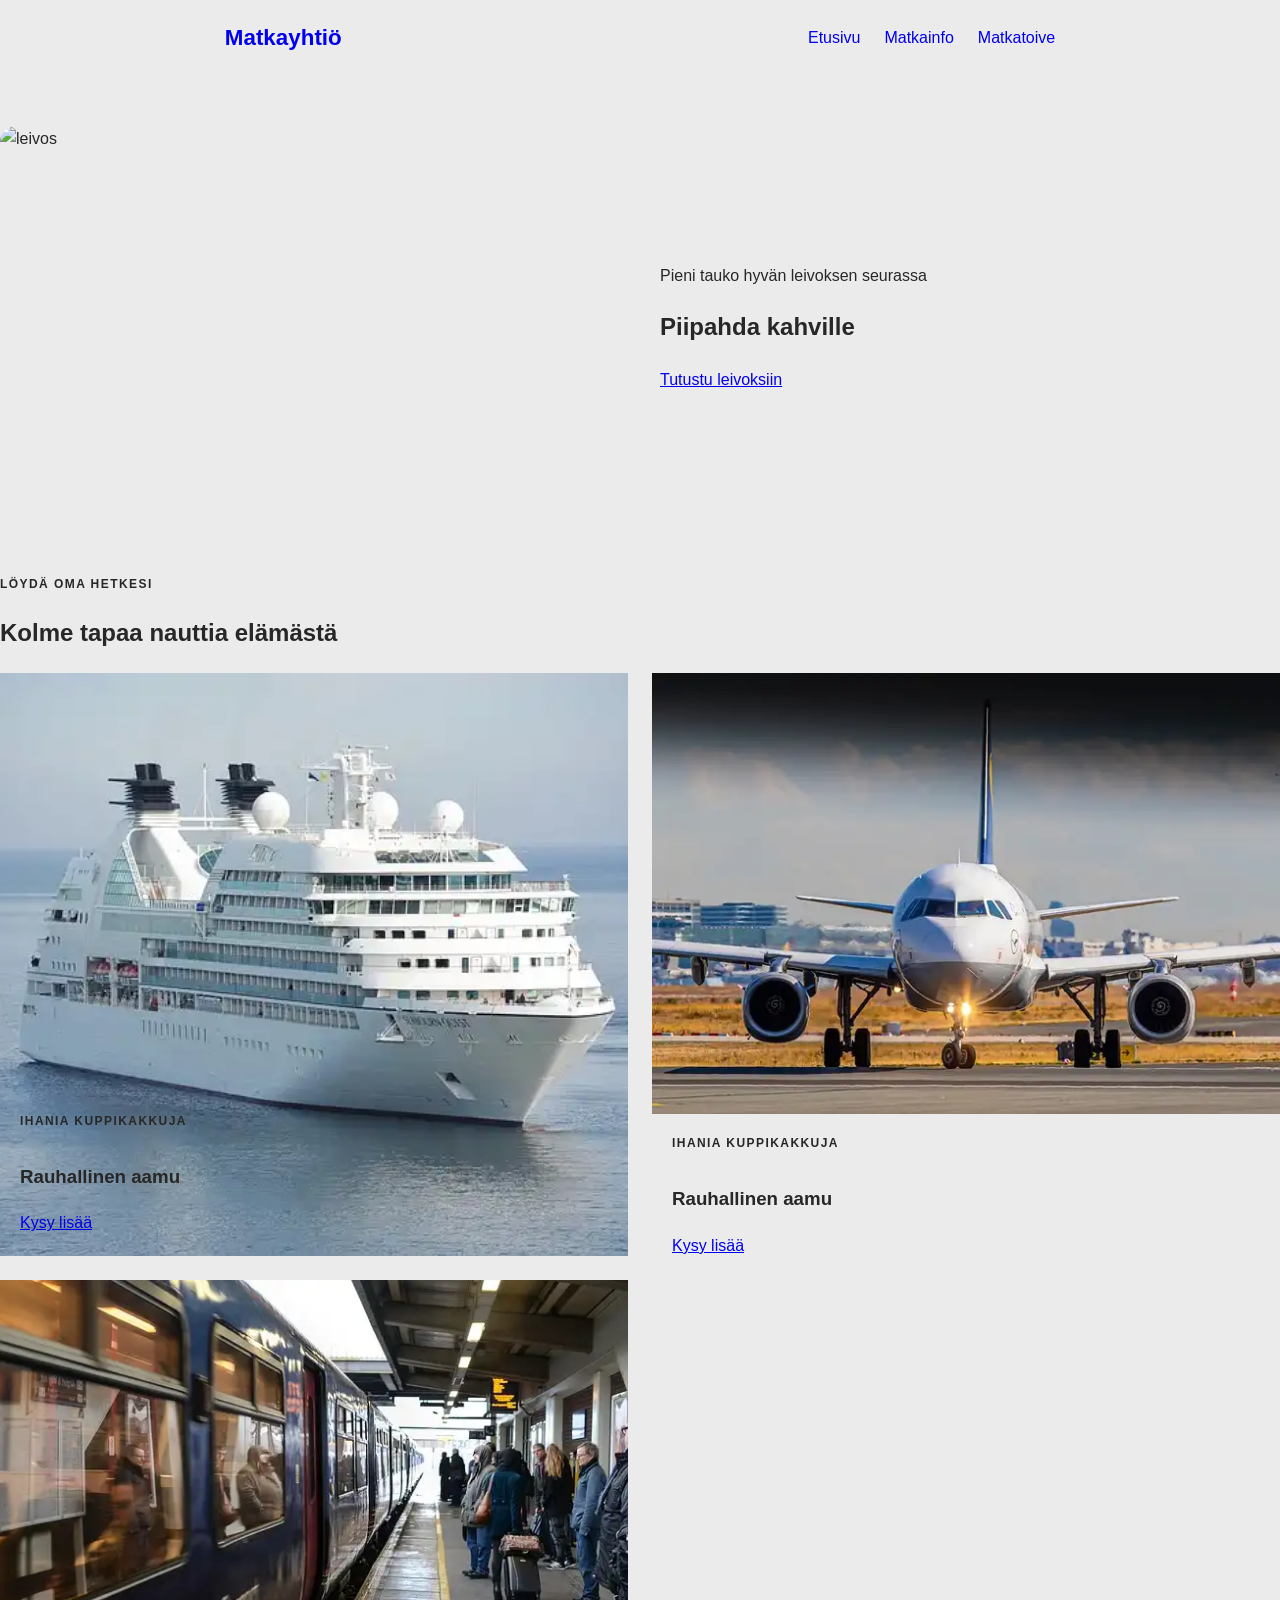
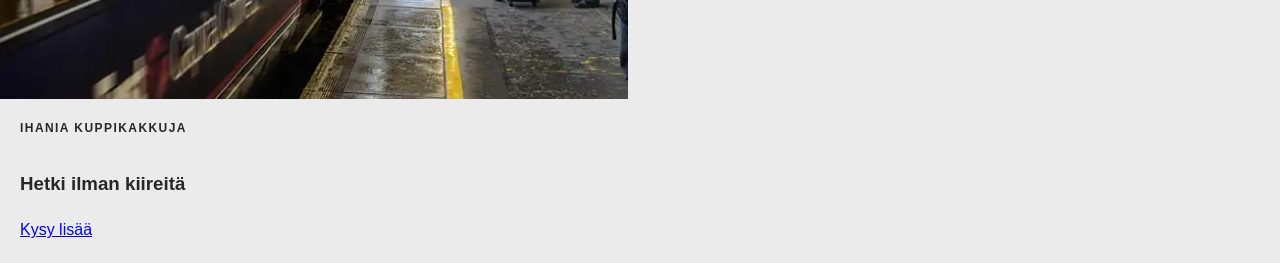
==== index.html @ 6f75fc86 "setting up things" ====
<!DOCTYPE html>
<html lang="fi">
<head>
    <meta charset="UTF-8">
    <meta name="viewport" content="width=device-width, initial-scale=1.0">
    <title>Etusivu</title>
    <link rel="stylesheet" href="style.css">
</head>
<body>
    <header>
        <div class="rajaus header-content">
            <a href="index.html" class="logo">Matkayhtiö</a>
            <nav>
                <a href="index.html">Etusivu</a>
                <a href="matkainfo.html">Matkainfo</a>
                <a href="matkatoive.html">Matkatoive</a>
            </nav>
        </div>
    </header>
    <main>
        <!--teksti ja kuva gridillä-->
        <section class="esittely">
            <img class="kortti-kuva" src="images/blandinejoannic-cupcakes-5116009.webp" alt="leivos" width="1280" height="800">
            <div>
                <p>Pieni tauko hyvän leivoksen seurassa</p>
                <h1>Piipahda kahville</h1>
                <a href="#leivokset">Tutustu leivoksiin</a>
            </div>
        </section>
        <section id="leivokset">
            <p class="ylateksti">Löydä oma hetkesi</p>
            <h2>Kolme tapaa nauttia elämästä</h2>
            <!--grid-->
            <div class="kortit">
                <article class="kortti kortti-ylä">
                    <img class="kortti-kuva" src="images/cruise.webp" alt="kuppikakku" width="1920">
                    <div class="kortti-teksti">
                        <p class="ylateksti">Ihania kuppikakkuja</p>
                        <h3>Rauhallinen aamu</h3>
                        <a class="korttilinkki" href="#yhteys">Kysy lisää</a>
                    </div>
                </article>
                <article class="kortti-ala">
                    <img class="kortti-kuva" src="images/train.webp" alt="kuppikakku" width="1920">
                    <div class="kortti-teksti">
                        <p class="ylateksti">Ihania kuppikakkuja</p>
                        <h3>Hetki ilman kiireitä</h3>
                        <a class="korttilinkki" href="#yhteys">Kysy lisää</a>
                    </div>
                </article>
                <article class="kortti-iso">
                    <img class="kortti-kuva" src="images/rolandmey-airbus-8607152_640.webp" alt="kuppikakku" width="1920">
                    <div class="kortti-teksti">
                        <p class="ylateksti">Ihania kuppikakkuja</p>
                        <h3>Rauhallinen aamu</h3>
                        <a class="korttilinkki" href="#yhteys">Kysy lisää</a>
                    </div>
                </article>
            </div>
        </section>
    </main>
    <footer>

    </footer>
</body>
</html>
---- style.css ----
/*perusasetukset*/

*{
    box-sizing: border-box;
}

/*muuttujien määrittely*/
:root{
    --tausta: rgb(235, 235, 235);
    --teksti: rgb(39, 39, 39);
    --pinkki: rgb(255, 113, 201);
}

html{
    scroll-padding-top: 24px;
}

body{
    margin: 0;
    min-height: 100vh;
    display: flex;
    flex-direction: column;
    font-family: Arial, Helvetica, sans-serif;
    line-height: 1.6;
    background-color: var(--tausta);
    color: var(--teksti);
}

main{
    flex: 1;
}

img{
    display: block;
    max-width: 100%;
}

/*header*/
.header{
    border-bottom: 1px solid lightpink;
}

.header-content{
    display: flex;
    flex-wrap: wrap;
    justify-content: space-between;
    align-items: center;
    gap: 16px;
    padding: 20px;
}

.logo{
    font-size: 1.4rem;
    font-weight: bold;
    text-decoration: none;
}

nav{
    display: flex;
    gap: 24px;
}

nav a{
    text-decoration: none;
}

.rajaus{
    width: min(1100px, calc(100% - 32%));
    margin-inline: auto;
}

/*esittely*/

.esittely{
    display: grid;
    grid-template-columns: 1fr 1fr;
    align-items: center;
    gap: 40px;
    padding-block: 50px;
}

.esittely img{
    width: 100%;
    height: auto;
    border-radius: 16px;
}

/*kolmen kuvan section*/

.ylateksti{
    text-transform: uppercase;
    letter-spacing: .12em;
    font-size: .75rem;
    font-weight: bold;
}

.kortit{
    display: grid;
    grid-template-columns: repeat(2, minmax(0, 1fr));
    grid-template-rows: 1fr 1fr;
    grid-template-areas: 
    "yla iso"
    "ala iso";
    gap: 24px;
}

.kortti{
    position: relative;
    display: flex;
    min-width: 0;
    overflow: hidden;
    background-color: var(--pinkki);
}

.kortti-iso{
    grid-area: iso;
    aspect-ratio: 4/6;
}

.kortti-yla{
    grid-area: yla;
}

.kortti-ala{
    grid-area: ala;
}

.kortti-kuva{
    object-fit: cover;
}

.kortti > .kortti-kuva{
    position: absolute;
    inset: 0;
    width: 100%;
    height: 100%;
}

.kortti-teksti{
    position: relative;
    width: 100%;
    display: flex;
    flex-direction: column;
    justify-content: flex-end;
    padding: 20px;
}

.kortti-teksti p{
    margin-top: 0;
}

.korttilinkki{

}

details{
    margin-bottom: 12px;
    border: 1px solid lime;
    background-color: aquamarine;
}

.accordion{
    margin: 40px;
}

/*virheilmoitus*/

.virhe{
    display: none;
    color: red;
    margin: 6px;
    font-size: 0.9rem;
}

input:user-invalid{
    border: 2px solid red;
}
input:user-invalid + .virhe{
    display: block;
}

@media (width <900px){
    .esittely{
        grid-template-columns: 1fr;
    }

    .kortit{
        grid-template-areas: 
        "iso iso"
        "yla ala";
        grid-template-rows: auto auto;
    }

    .kortti-iso{
        aspect-ratio: 3/2;
    }
    .kortti-yla, .kortti-ala {aspect-ratio: 4/3;}
}
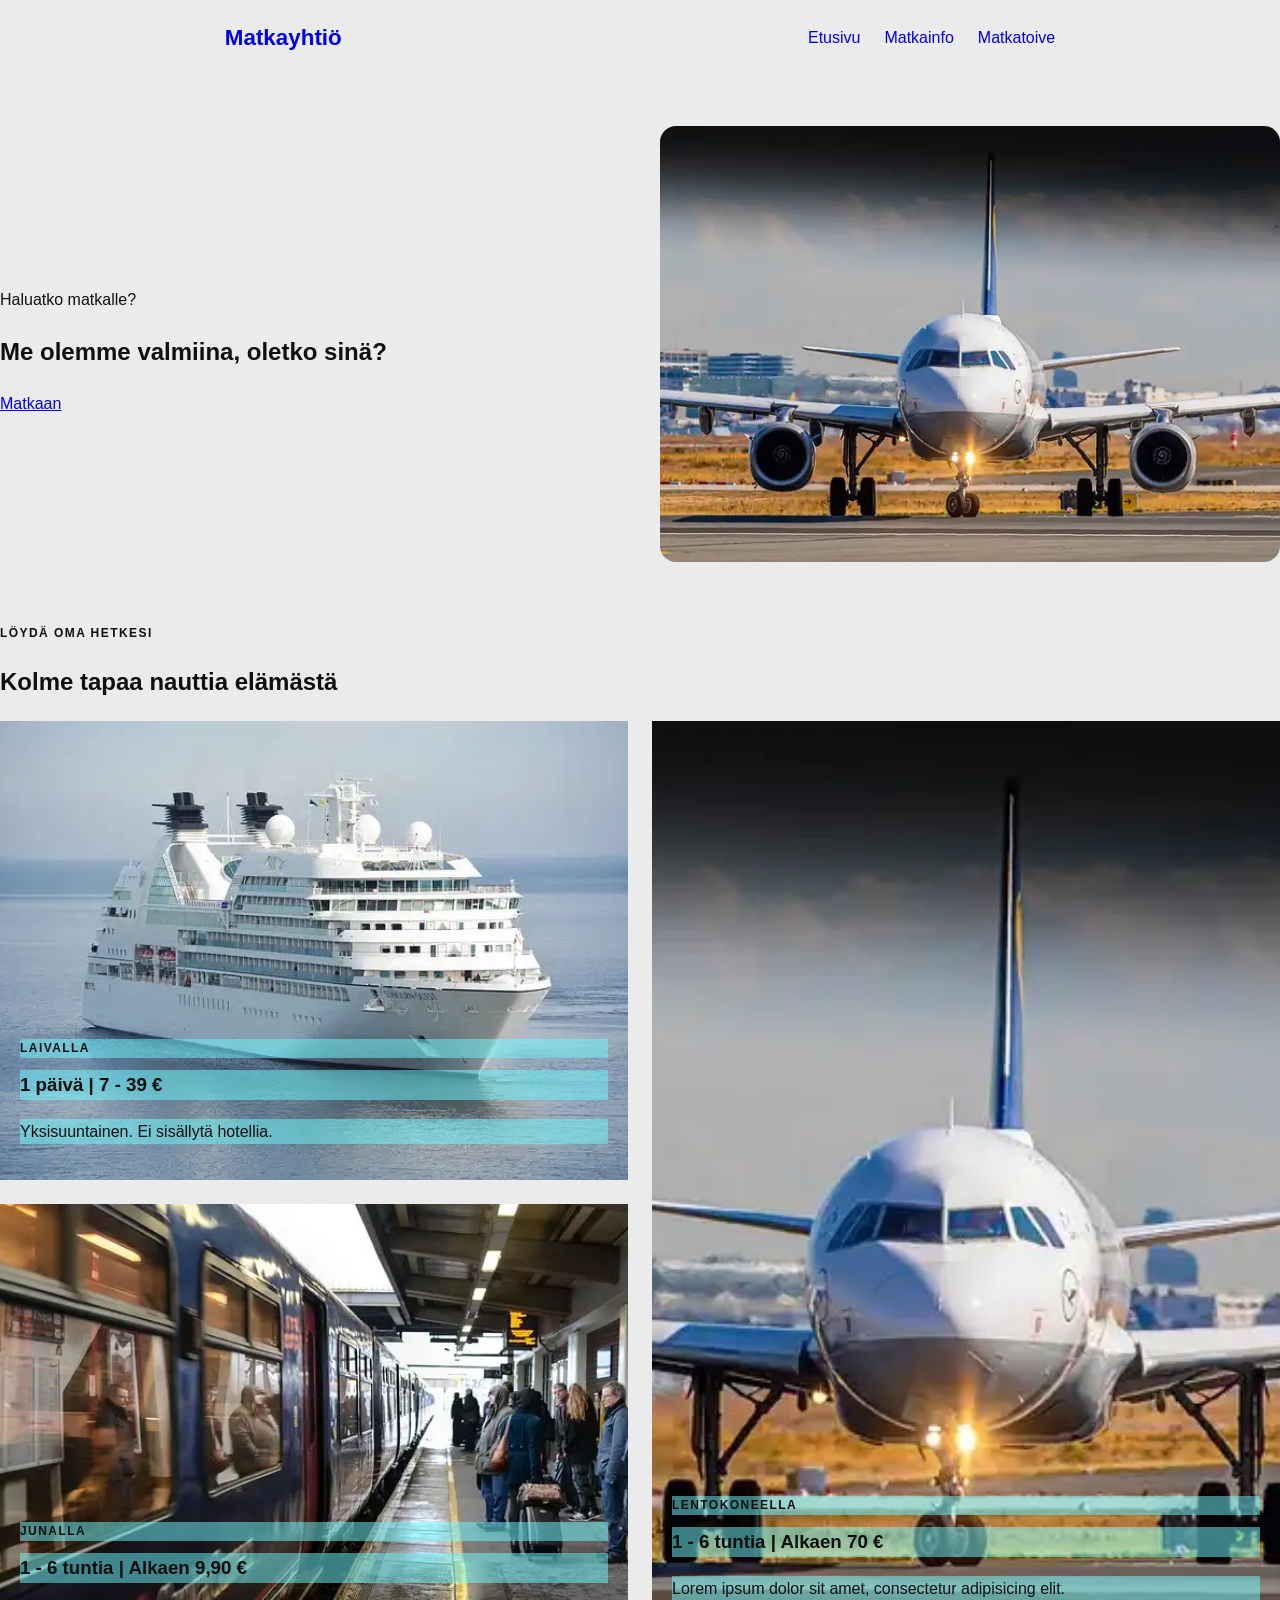
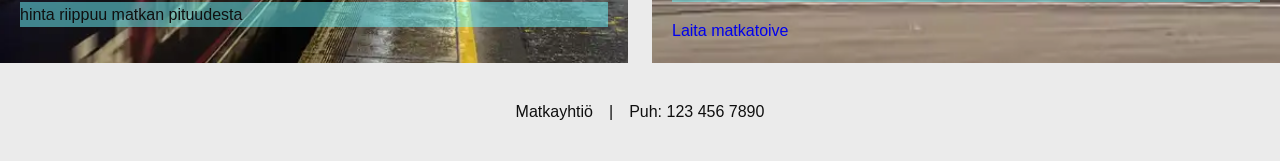
==== commit 7d97eb01: "leivokset poistettu" ====
--- a/index.html
+++ b/index.html
@@ -20,47 +20,52 @@
     <main>
         <!--teksti ja kuva gridillä-->
         <section class="esittely">
-            <img class="kortti-kuva" src="images/blandinejoannic-cupcakes-5116009.webp" alt="leivos" width="1280" height="800">
             <div>
-                <p>Pieni tauko hyvän leivoksen seurassa</p>
-                <h1>Piipahda kahville</h1>
-                <a href="#leivokset">Tutustu leivoksiin</a>
+                <p>Haluatko matkalle?</p>
+                <h1>Me olemme valmiina, oletko sinä?</h1>
+                <a href="matkainfo.html">Matkaan</a>
             </div>
+            <img class="kortti-kuva" src="images/rolandmey-airbus-8607152_640.webp" alt="esittelykuva" width="1280" height="800">
         </section>
-        <section id="leivokset">
+        <section>
             <p class="ylateksti">Löydä oma hetkesi</p>
             <h2>Kolme tapaa nauttia elämästä</h2>
             <!--grid-->
             <div class="kortit">
-                <article class="kortti kortti-ylä">
-                    <img class="kortti-kuva" src="images/cruise.webp" alt="kuppikakku" width="1920">
+                <article class="kortti kortti-yla">
+                    <img class="kortti-kuva" src="images/cruise.webp" alt="laiva" width="1920">
                     <div class="kortti-teksti">
-                        <p class="ylateksti">Ihania kuppikakkuja</p>
-                        <h3>Rauhallinen aamu</h3>
-                        <a class="korttilinkki" href="#yhteys">Kysy lisää</a>
+                        <p class="ylateksti">Laivalla</p>
+                        <h3>1 päivä | 7 - 39 €</h3>
+                        <p class="huomautus">Yksisuuntainen. Ei sisällytä hotellia.</p>
                     </div>
                 </article>
-                <article class="kortti-ala">
-                    <img class="kortti-kuva" src="images/train.webp" alt="kuppikakku" width="1920">
+                <article class="kortti kortti-ala">
+                    <img class="kortti-kuva" src="images/train.webp" alt="juna" width="1920">
                     <div class="kortti-teksti">
-                        <p class="ylateksti">Ihania kuppikakkuja</p>
-                        <h3>Hetki ilman kiireitä</h3>
-                        <a class="korttilinkki" href="#yhteys">Kysy lisää</a>
+                        <p class="ylateksti">Junalla</p>
+                        <h3>1 - 6 tuntia | Alkaen 9,90 €</h3>
+                        <p>hinta riippuu matkan pituudesta</p>
                     </div>
                 </article>
-                <article class="kortti-iso">
-                    <img class="kortti-kuva" src="images/rolandmey-airbus-8607152_640.webp" alt="kuppikakku" width="1920">
+                <article class="kortti kortti-iso">
+                    <img class="kortti-kuva" src="images/rolandmey-airbus-8607152_640.webp" alt="lentekone" width="1920">
                     <div class="kortti-teksti">
-                        <p class="ylateksti">Ihania kuppikakkuja</p>
-                        <h3>Rauhallinen aamu</h3>
-                        <a class="korttilinkki" href="#yhteys">Kysy lisää</a>
+                        <p class="ylateksti">Lentokoneella</p>
+                        <h3>1 - 6 tuntia | Alkaen 70 €</h3>
+                        <p>Lorem ipsum dolor sit amet, consectetur adipisicing elit.</p>
+                        <a class="korttilinkki" href="matkatoive.html">Laita matkatoive</a>
                     </div>
                 </article>
             </div>
         </section>
     </main>
     <footer>
-
+        <div class="footer-content">
+            <p>Matkayhtiö</p>
+            <p>|</p>
+            <p>Puh: 123 456 7890</p>
+        </div>
     </footer>
 </body>
 </html>
--- a/style.css
+++ b/style.css
@@ -7,8 +7,8 @@
 /*muuttujien määrittely*/
 :root{
     --tausta: rgb(235, 235, 235);
-    --teksti: rgb(39, 39, 39);
-    --pinkki: rgb(255, 113, 201);
+    --teksti: rgb(15, 15, 15);
+    --sini: rgba(113, 250, 255, 0.5);
 }
 
 html{
@@ -37,7 +37,7 @@
 
 /*header*/
 .header{
-    border-bottom: 1px solid lightpink;
+    border-bottom: 1px solid lightblue;
 }
 
 .header-content{
@@ -109,7 +109,7 @@
     display: flex;
     min-width: 0;
     overflow: hidden;
-    background-color: var(--pinkki);
+    background-color: var(--sini);
 }
 
 .kortti-iso{
@@ -145,12 +145,13 @@
     padding: 20px;
 }
 
-.kortti-teksti p{
+.kortti-teksti p, .kortti-teksti h3{
     margin-top: 0;
+    background-color: var(--sini);
 }
 
 .korttilinkki{
-
+    text-decoration: solid;
 }
 
 details{
@@ -159,8 +160,39 @@
     background-color: aquamarine;
 }
 
+.footer-content{
+    display: flex;
+    flex-wrap: wrap;
+    justify-content: center;
+    align-items: center;
+    gap: 16px;
+    padding: 20px;
+}
+
 .accordion{
     margin: 40px;
+}
+
+.keskitetty{
+    display: flex;
+    flex-wrap: wrap;
+    text-align: center;
+    justify-content: center;
+    align-items: center;
+}
+
+td, th {
+  border: 1px solid #dddddd;
+  text-align: left;
+  padding: 8px;
+}
+
+tr:nth-child(even) {
+  background-color: #dddddd;
+}
+
+.nappi{
+    margin-left: 50%;
 }
 
 /*virheilmoitus*/
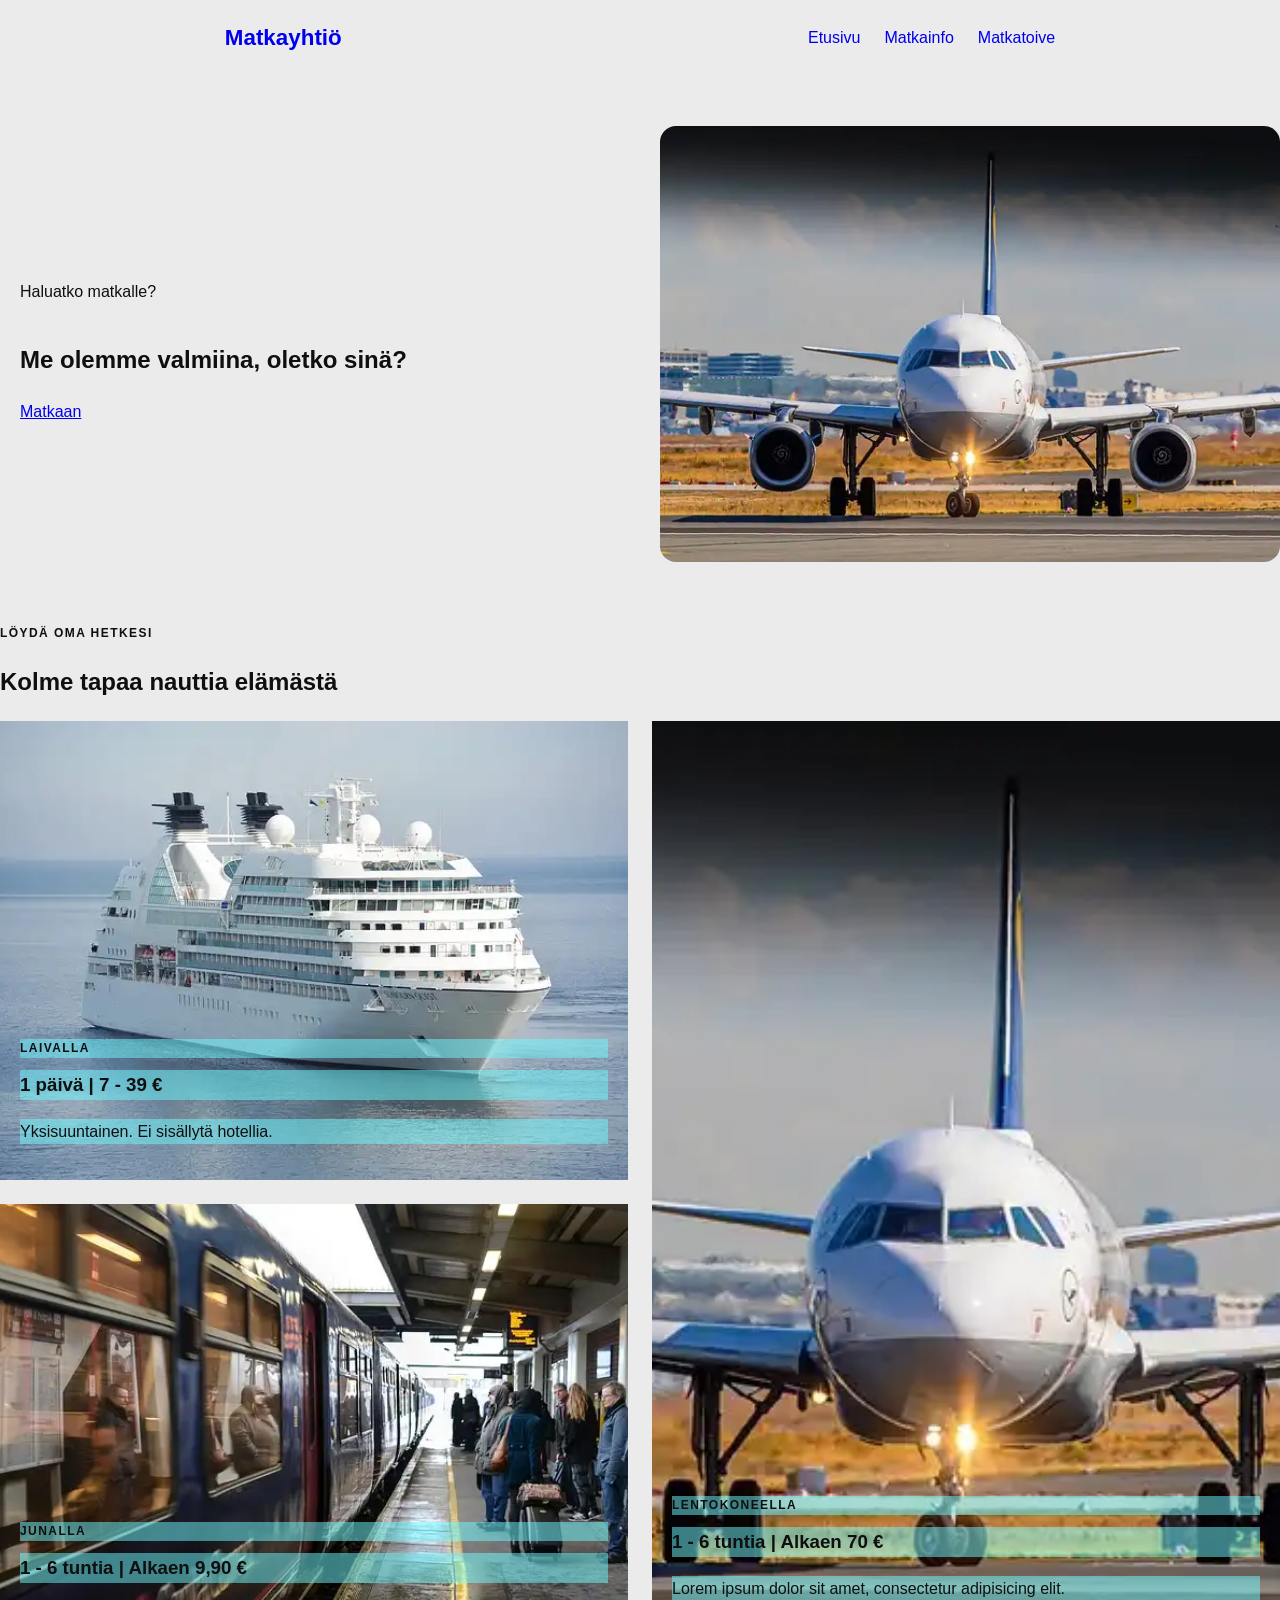
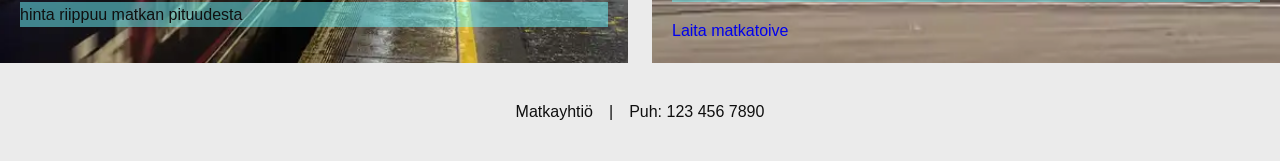
==== commit 22c16b4b: "tyylikorjaus" ====
--- a/index.html
+++ b/index.html
@@ -20,7 +20,7 @@
     <main>
         <!--teksti ja kuva gridillä-->
         <section class="esittely">
-            <div>
+            <div class="teksti">
                 <p>Haluatko matkalle?</p>
                 <h1>Me olemme valmiina, oletko sinä?</h1>
                 <a href="matkainfo.html">Matkaan</a>
--- a/style.css
+++ b/style.css
@@ -83,6 +83,16 @@
     width: 100%;
     height: auto;
     border-radius: 16px;
+}
+
+.teksti{
+    position: relative;
+    width: 100%;
+    display: flex;
+    flex-direction: column;
+    justify-content: flex-end;
+    padding: 20px;
+    
 }
 
 /*kolmen kuvan section*/
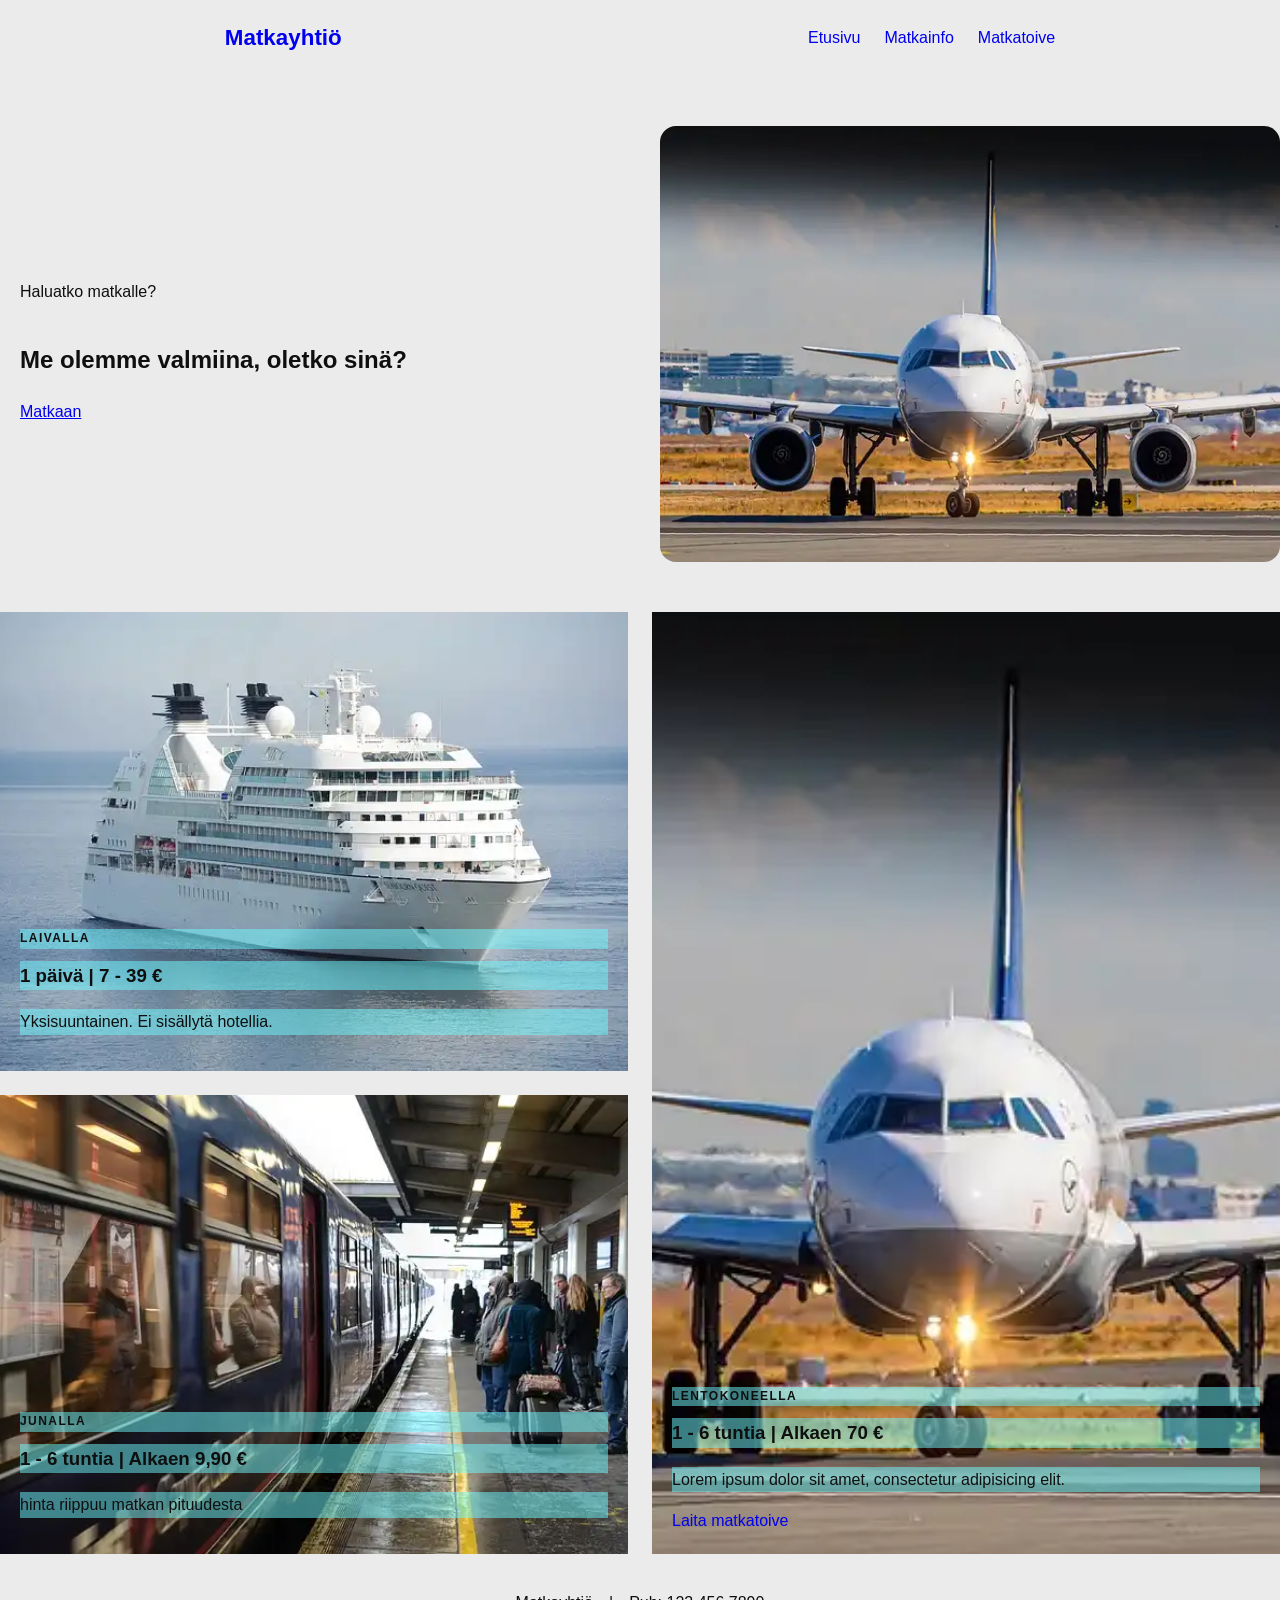
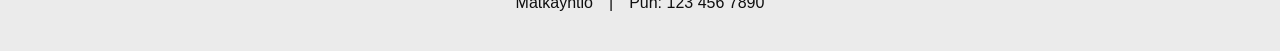
==== commit 130b8998: "poistettu ylimääräiset tekstit" ====
--- a/index.html
+++ b/index.html
@@ -28,8 +28,6 @@
             <img class="kortti-kuva" src="images/rolandmey-airbus-8607152_640.webp" alt="esittelykuva" width="1280" height="800">
         </section>
         <section>
-            <p class="ylateksti">Löydä oma hetkesi</p>
-            <h2>Kolme tapaa nauttia elämästä</h2>
             <!--grid-->
             <div class="kortit">
                 <article class="kortti kortti-yla">
